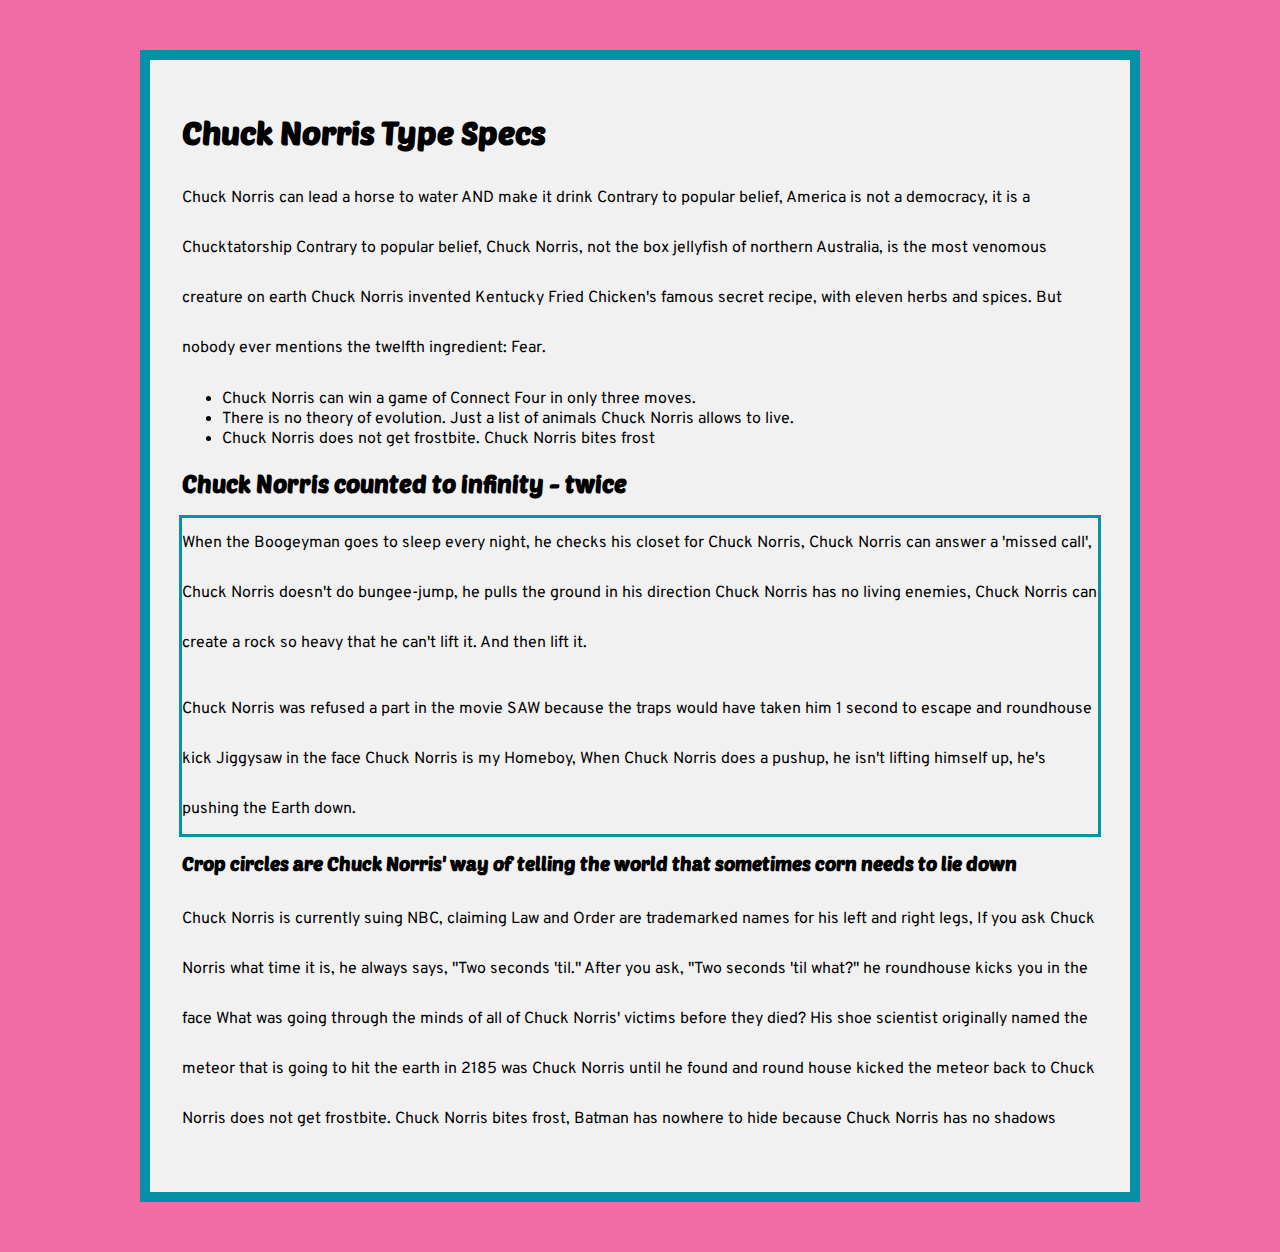
==== Index.html @ 8216bb94 "file restructure phase 2" ====
<!doctype html>
<html lang="en">

<head>
  <title>Typography hierarchy &amp; typeface experimentation</title>
  <link rel="stylesheet" href="/styles/styles.css">
  <link rel="preconnect" href="https://fonts.googleapis.com">
  <link rel="preconnect" href="https://fonts.gstatic.com" crossorigin>
<link href="https://fonts.googleapis.com/css2?family=Overpass:ital,wght@0,100..900;1,100..900&family=Poetsen+One&display=swap" rel="stylesheet">
</head>

<body>
  <h1>Chuck Norris Type Specs</h1>
  <p>Chuck Norris can lead a horse to water AND make it drink Contrary to popular belief, America is not a democracy, it is a Chucktatorship Contrary to popular belief, Chuck Norris, not the box jellyfish of northern Australia, is the most venomous creature
    on earth Chuck Norris invented Kentucky Fried Chicken's famous secret recipe, with eleven herbs and spices. But nobody ever mentions the twelfth ingredient: Fear. </p>
  <ul>
    <li>Chuck Norris can win a game of Connect Four in only three moves.</li>
    <li>There is no theory of evolution. Just a list of animals Chuck Norris allows to live.</li>
    <li>Chuck Norris does not get frostbite. Chuck Norris bites frost</li>
  </ul>
  <h2>Chuck Norris counted to infinity - twice</h2>
  <div class="pretty-box">
    <p>When the Boogeyman goes to sleep every night, he checks his closet for Chuck Norris, Chuck Norris can answer a 'missed call', Chuck Norris doesn't do bungee-jump, he pulls the ground in his direction Chuck Norris has no living enemies, Chuck Norris
    can create a rock so heavy that he can't lift it. And then lift it.</p>
    <p>Chuck Norris was refused a part in the movie SAW because the traps would have taken him 1 second to escape and roundhouse kick Jiggysaw in the face Chuck Norris is my Homeboy, When Chuck Norris does a pushup, he isn't lifting himself up, he's pushing
    the Earth down. </p>
  </div>
  <h3>Crop circles are Chuck Norris' way of telling the world that sometimes corn needs to lie down</h3>
  <p>Chuck Norris is currently suing NBC, claiming Law and Order are trademarked names for his left and right legs, If you ask Chuck Norris what time it is, he always says, "Two seconds 'til." After you ask, "Two seconds 'til what?" he roundhouse kicks you
    in the face What was going through the minds of all of Chuck Norris' victims before they died? His shoe scientist originally named the meteor that is going to hit the earth in 2185 was Chuck Norris until he found and round house kicked the meteor
    back to Chuck Norris does not get frostbite. Chuck Norris bites frost, Batman has nowhere to hide because Chuck Norris has no shadows </p>
</body>

</html>
---- styles/styles.css ----
* {
    box-sizing: border-box;
}
html { background: #f36da5; }
body { 
    background: #f1f1f1;
    width: 1000px;
    margin: 50px auto;
    border: 10px solid #0691a6 ;
    padding: 2rem;
font-family: Overpass, Arial, sans-serif;
    }

h1, h2, h3, h4, h5, h6 { 
    font-family: 'Poetsen One', Arial, sans-serif;   
}
.pretty-box {
    outline: solid #0691a6 3px; 
}
p {
    line-height: 50px;
}
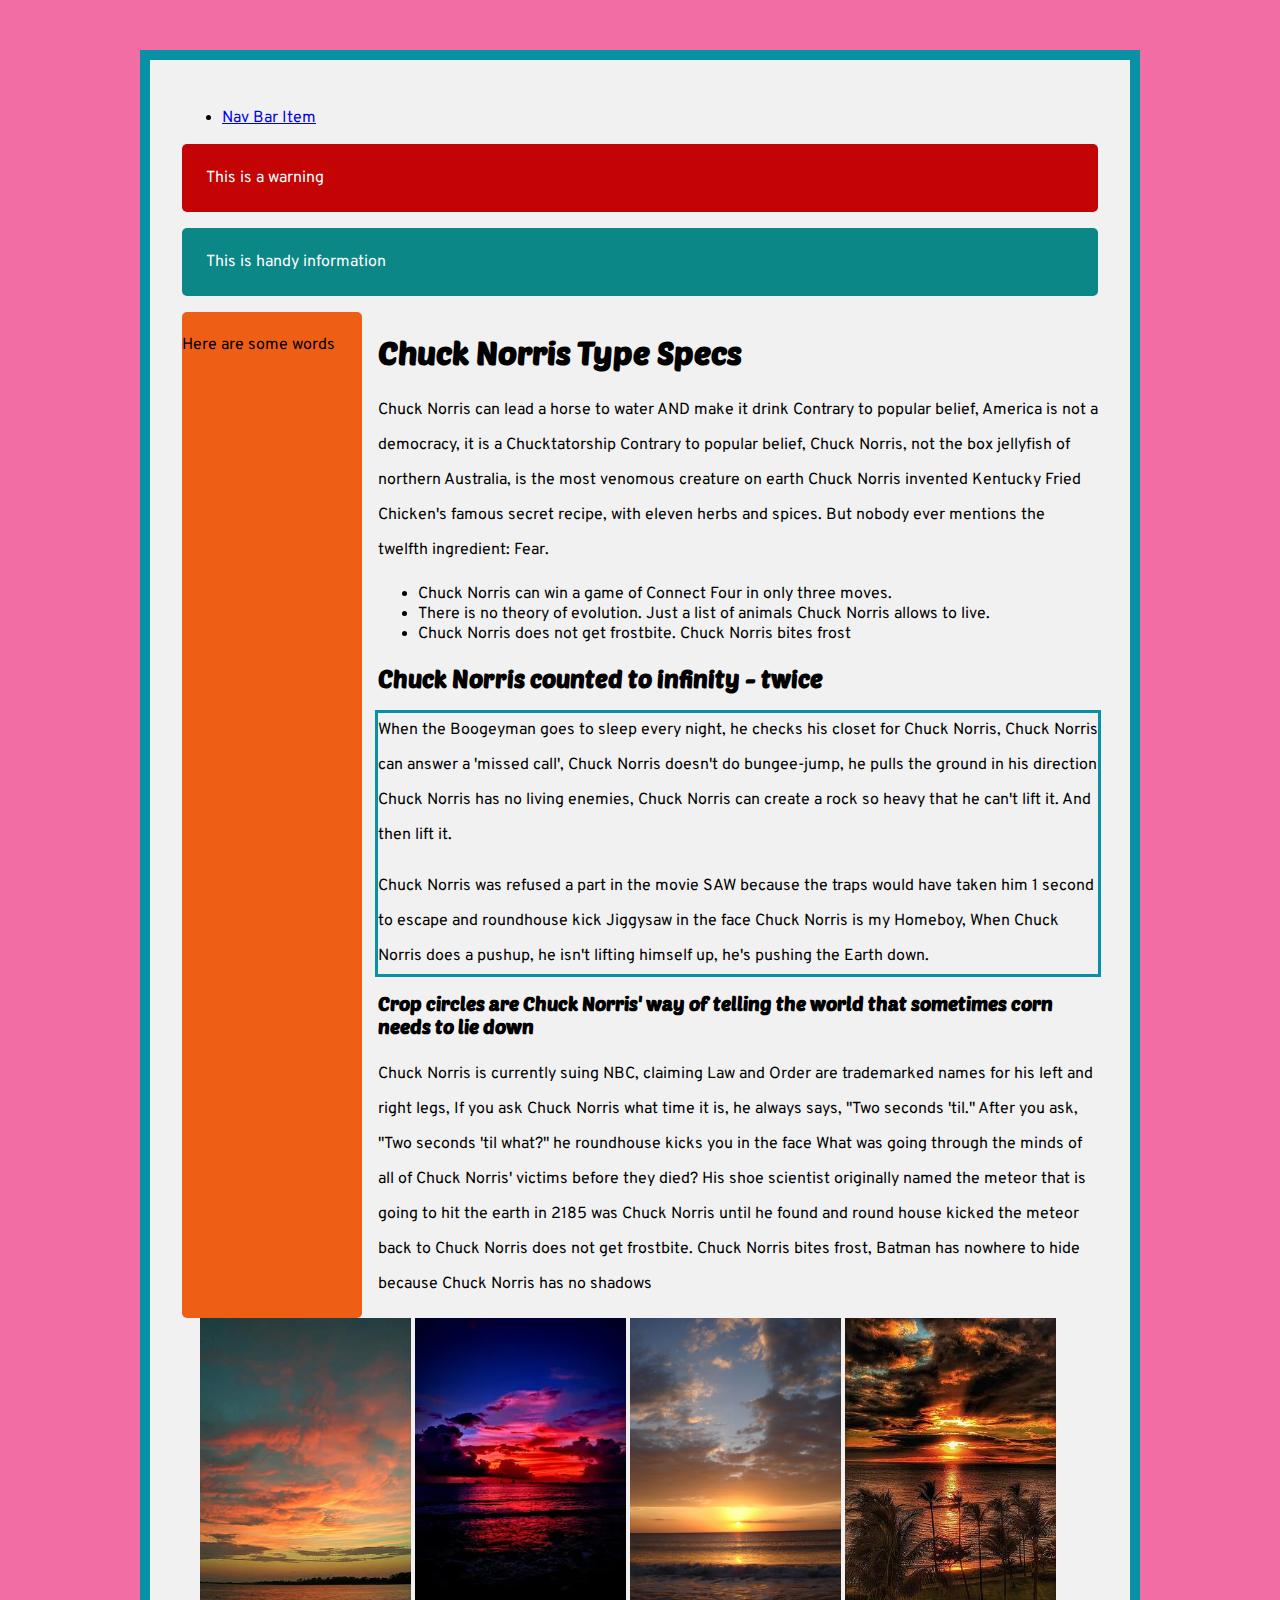
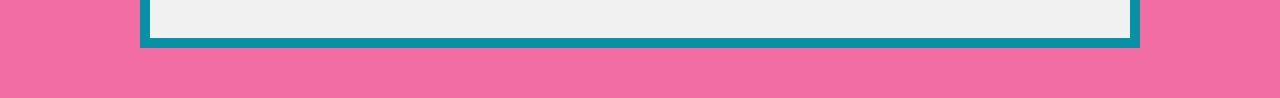
==== commit 18ec4ae6: "thirdtry" ====
--- a/Index.html
+++ b/Index.html
@@ -10,25 +10,52 @@
 </head>
 
 <body>
-  <h1>Chuck Norris Type Specs</h1>
-  <p>Chuck Norris can lead a horse to water AND make it drink Contrary to popular belief, America is not a democracy, it is a Chucktatorship Contrary to popular belief, Chuck Norris, not the box jellyfish of northern Australia, is the most venomous creature
-    on earth Chuck Norris invented Kentucky Fried Chicken's famous secret recipe, with eleven herbs and spices. But nobody ever mentions the twelfth ingredient: Fear. </p>
-  <ul>
-    <li>Chuck Norris can win a game of Connect Four in only three moves.</li>
-    <li>There is no theory of evolution. Just a list of animals Chuck Norris allows to live.</li>
-    <li>Chuck Norris does not get frostbite. Chuck Norris bites frost</li>
-  </ul>
-  <h2>Chuck Norris counted to infinity - twice</h2>
-  <div class="pretty-box">
-    <p>When the Boogeyman goes to sleep every night, he checks his closet for Chuck Norris, Chuck Norris can answer a 'missed call', Chuck Norris doesn't do bungee-jump, he pulls the ground in his direction Chuck Norris has no living enemies, Chuck Norris
-    can create a rock so heavy that he can't lift it. And then lift it.</p>
-    <p>Chuck Norris was refused a part in the movie SAW because the traps would have taken him 1 second to escape and roundhouse kick Jiggysaw in the face Chuck Norris is my Homeboy, When Chuck Norris does a pushup, he isn't lifting himself up, he's pushing
-    the Earth down. </p>
+  <nav>
+    <ul>
+      <li><a href="/details/">Nav Bar Item</a></li>
+    </ul>
+  </nav>
+  <div class="flex-container">
+    <div class="alert">This is a warning</div>  
+    <div class="info">This is handy information</div>
+
   </div>
-  <h3>Crop circles are Chuck Norris' way of telling the world that sometimes corn needs to lie down</h3>
-  <p>Chuck Norris is currently suing NBC, claiming Law and Order are trademarked names for his left and right legs, If you ask Chuck Norris what time it is, he always says, "Two seconds 'til." After you ask, "Two seconds 'til what?" he roundhouse kicks you
-    in the face What was going through the minds of all of Chuck Norris' victims before they died? His shoe scientist originally named the meteor that is going to hit the earth in 2185 was Chuck Norris until he found and round house kicked the meteor
-    back to Chuck Norris does not get frostbite. Chuck Norris bites frost, Batman has nowhere to hide because Chuck Norris has no shadows </p>
+  <div class="grid-container">
+
+    <div class="left-column">
+      <p>Here are some words</p>
+    </div>
+    <div>
+      <h1>Chuck Norris Type Specs</h1>
+      <p>Chuck Norris can lead a horse to water AND make it drink Contrary to popular belief, America is not a democracy, it is a Chucktatorship Contrary to popular belief, Chuck Norris, not the box jellyfish of northern Australia, is the most venomous creature
+        on earth Chuck Norris invented Kentucky Fried Chicken's famous secret recipe, with eleven herbs and spices. But nobody ever mentions the twelfth ingredient: Fear. </p>
+        <ul>
+        <li>Chuck Norris can win a game of Connect Four in only three moves.</li>
+        <li>There is no theory of evolution. Just a list of animals Chuck Norris allows to live.</li>
+        <li>Chuck Norris does not get frostbite. Chuck Norris bites frost</li>
+      </ul>
+      <h2>Chuck Norris counted to infinity - twice</h2>
+      <div class="pretty-box">
+        <p>When the Boogeyman goes to sleep every night, he checks his closet for Chuck Norris, Chuck Norris can answer a 'missed call', Chuck Norris doesn't do bungee-jump, he pulls the ground in his direction Chuck Norris has no living enemies, Chuck Norris
+        can create a rock so heavy that he can't lift it. And then lift it.</p>
+        <p>Chuck Norris was refused a part in the movie SAW because the traps would have taken him 1 second to escape and roundhouse kick Jiggysaw in the face Chuck Norris is my Homeboy, When Chuck Norris does a pushup, he isn't lifting himself up, he's pushing
+        the Earth down. </p>
+      </div>
+      <h3>Crop circles are Chuck Norris' way of telling the world that sometimes corn needs to lie down</h3>
+      <p>Chuck Norris is currently suing NBC, claiming Law and Order are trademarked names for his left and right legs, If you ask Chuck Norris what time it is, he always says, "Two seconds 'til." After you ask, "Two seconds 'til what?" he roundhouse kicks you
+        in the face What was going through the minds of all of Chuck Norris' victims before they died? His shoe scientist originally named the meteor that is going to hit the earth in 2185 was Chuck Norris until he found and round house kicked the meteor
+        back to Chuck Norris does not get frostbite. Chuck Norris bites frost, Batman has nowhere to hide because Chuck Norris has no shadows </p>
+  
+    </div>
+  </div>
+  <div>
+    <div class="image-container">
+      <img src="/img/Sunset1.jpg" alt="">
+      <img src="/img/Sunset2.webp" alt="">
+      <img src="/img/Sunset3.jpg" alt="">
+      <img src="/img/Sunset4.jpg" alt="">
+    </div>
+  </div>
 </body>
 
 </html>--- a/styles/styles.css
+++ b/styles/styles.css
@@ -18,5 +18,40 @@
     outline: solid #0691a6 3px; 
 }
 p {
-    line-height: 50px;
+    line-height: 35px;
+} 
+.info {
+    background-color: #0b8787;
+}
+.alert {
+    background-color: #c40404;
+} 
+.flex-container {
+    display: flex;
+    flex-wrap: wrap;
+    justify-content: space-around;
+    gap: 1rem;
+}
+.info, .alert {
+    border-radius: 5px;
+    width: 100%;
+    color: white;
+    padding: 1.5rem;
+}
+.grid-container {
+    display: grid;
+    grid-template-columns: 1fr 4fr;
+    gap: 1rem;
+    margin-top: 1rem;
+}
+.left-column {
+    background: #ef5e15;
+    border-radius: 5px;
+}
+.image-container img {
+    width: 24%;
+}
+.image-container {
+    margin: 0 auto;
+    width: 96%;
 }